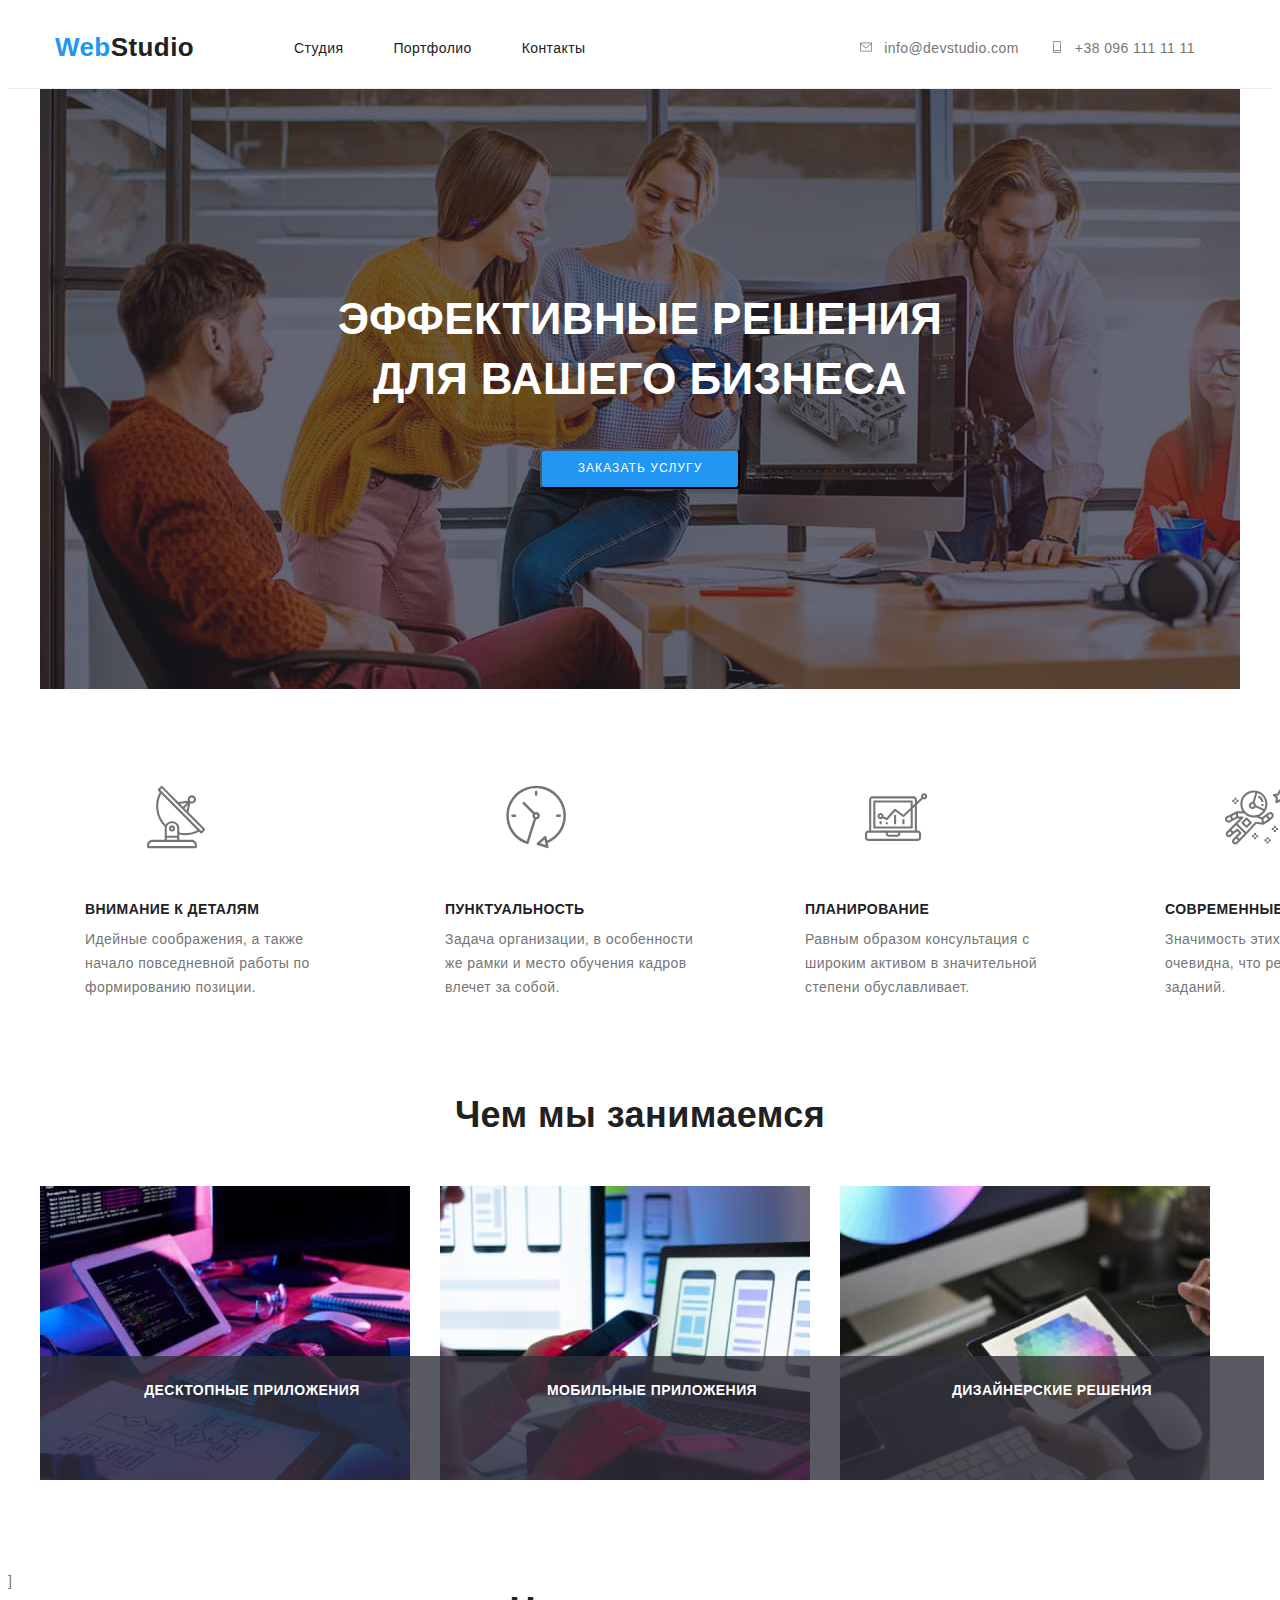
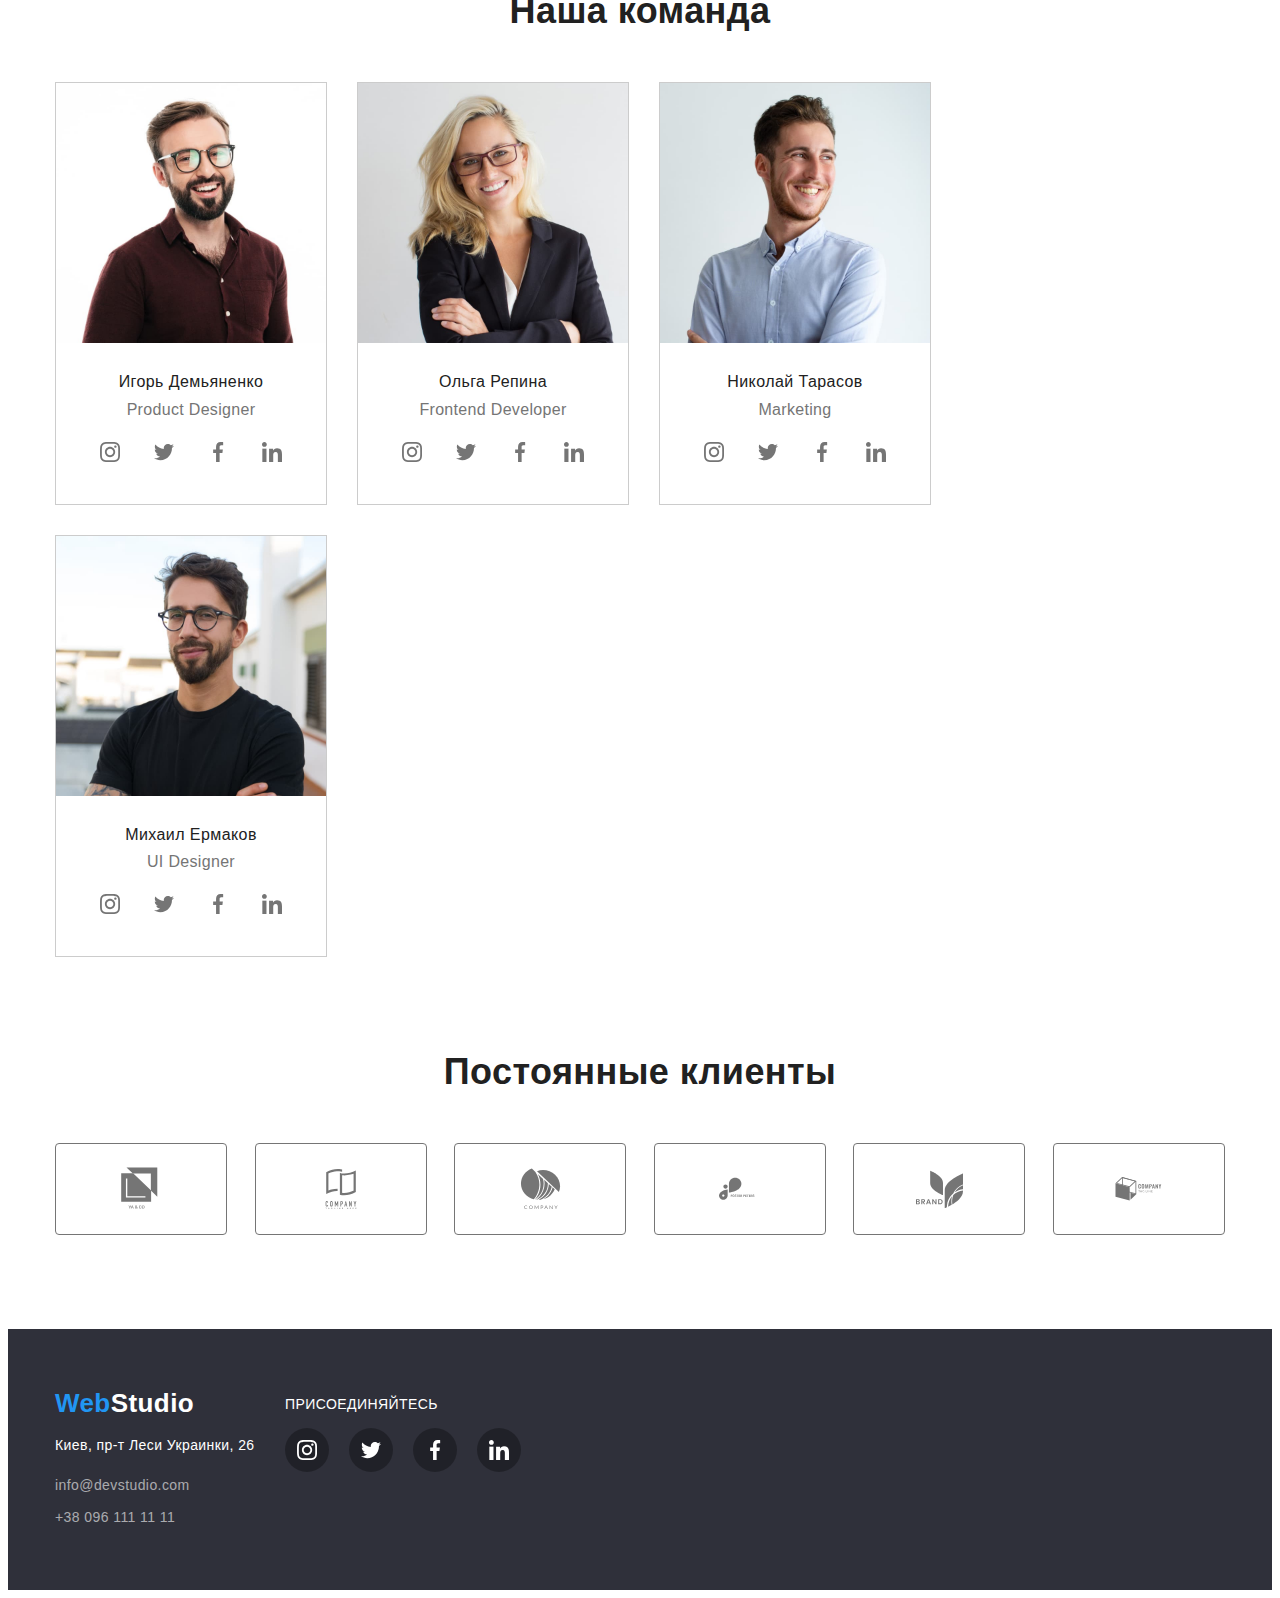
==== index.html @ 4f00b6cf "hw6" ====
<!DOCTYPE html>
<html lang="en">

<head>
  <meta charset="UTF-8" />
  <meta http-equiv="X-UA-Compatible" content="IE=edge" />
  <meta name="viewport" content="width=device-width, initial-scale=1.0" />
  <title>Project-homework1</title>
  <link rel="stylesheet" href="./css/styles.css" />
  <link rel="stylesheet" href="https://cdnjs.cloudflare.com/ajax/libs/modern-normalize/1.0.0/modern-normalize.min.css"
    integrity="sha512-ISS7cAi1PEhQ8jnbJpJZMd29NlhNj4AWYyLOSp2CE/CsHxTCu+r+t0D2yoJudVrd0/8fTVPUVDzY5Tvli75u/g=="
    crossorigin="anonymous" />
  <link rel="stylesheet" href="./css/styles.css" />
</head>

<body>
  <!-- Заголовк -->

  <header class="header">
    <div class="container">
      <nav class="navigation">
        <ul class="navigation-list list">
          <li class="logo">
            <a href="./index.html" class="logo"><span class="logo-span">Web</span>Studio</a>
          </li>
          <li class="navigation-list-item">
            <a href="./index.html" class="navigation-list-item link">Студия</a>
          </li>
          <li class="navigation-list-item">
            <a href="./portfolio.html" class="navigation-list-item link">Портфолио</a>
          </li>
          <li class="navigation-list-item">
            <a href="./index.html" class="navigation-list-item link">Контакты</a>
          </li>
        </ul>
      </nav>
      <ul class="addres-list list">
        <li class="addres-list-item">
          <a href="mailto:info@devstudio.com" class="address-list-link link">
            <svg class="envelope-img" width="16" height="12">
              <use href="./images/symbol-defs.svg#icon-envelope"></use>
            </svg>info@devstudio.com</a>
        </li>
        <li class="addres-list-item list">
          <a href="tel:+380961111111" class="address-list-link link">
            <svg class="smartphone-img" width="16" height="12">
              <use href="./images/symbol-defs.svg#icon-smartphone"></use>
            </svg>+38 096 111 11 11</a>
        </li>
      </ul>
    </div>
  </header>

  <!-- Осноовная уникальная секция -->

  <main class="main">
    <section class="hero">
      <div class="container">
        <h1 class="hero-tittle">Эффективные решения для вашего бизнеса</h1>
        <button type="button" class="button-hero" data-modal-open>Заказать услугу</button>
      </div>
    </section>

    <!-- features -->

    <section class="features">
      <div class="container">
        <ul class="feature-items list">
          <li class="feature-item">
            <div class="feature-icon">
              <a href="#" class="icon-atem">
                <svg class="antenna-img" width="62.32" height="70">
                  <use href="./images/symbol-defs.svg#icon-antenna-1"></use>
                </svg></a>
            </div>
            <h3 class="feature">Внимание к деталям</h3>
            <p class="features-text">
              Идейные соображения, а также начало повседневной работы по
              формированию позиции.
            </p>
          </li>
          <li class="feature-item">
            <div class="feature-icon">
              <a href="#" class="icon-atem">
                <svg class="antenna-img" width="62.32" height="70">
                  <use href="./images/symbol-defs.svg#icon-clock-1"></use>
                </svg></a>
            </div>
            <h3 class="feature">Пунктуальность</h3>
            <p class="features-text">
              Задача организации, в особенности же рамки и место обучения
              кадров влечет за собой.
            </p>
          </li>
          <li class="feature-item">
            <div class="feature-icon">
              <a href="#" class="icon-atem">
                <svg class="diagram-img" width="62.32" height="70">
                  <use href="./images/symbol-defs.svg#icon-diagram-1"></use>
                </svg></a>
            </div>
            <h3 class="feature">Планирование</h3>
            <p class="features-text">
              Равным образом консультация с широким активом в значительной
              степени обуславливает.
            </p>
          </li>
          <li class="feature-item">
            <div class="feature-icon">
              <a href="#" class="icon-atem">
                <svg class="astronaut-img" width="62.32" height="70">
                  <use href="./images/symbol-defs.svg#icon-astronaut-1"></use>
                </svg></a>
            </div>
            <h3 class="feature">Современные технологии</h3>
            <p class="features-text">
              Значимость этих проблем настолько очевидна, что реализация
              плановых заданий.
            </p>
          </li>
        </ul>
      </div>
    </section>

    <!-- work -->

    <section class="work">
      <div class="container">
        <h3 class="section-tittle">Чем мы занимаемся</h3>
        <ul class="work-items list">
          <li class="work-item">
            <a href="#">
              <img src="./images/img.jpg" alt="Иллюстрация" width="370" /><p class="feature-item-text">Десктопные приложения</p></a>
          </li>
          <li class="work-item">
            <a href="#">
              <img src="./images/img(1).jpg" alt="Иллюстрация" width="370" /><p class="feature-item-text">Мобильные приложения</p></a>
          </li>
          <li class="work-item">
            <a href="#">
              <img src="./images/img(2).jpg" alt="Иллюстрация" width="370" /><p class="feature-item-text">Дизайнерские решения</p></a>
          </li>
        </ul>
      </div>
    </section>
    ]

    <!--Workers-->

    <section class="workers">
      <div class="container">
        <h3 class="section-tittle">Наша команда</h3>
        <ul class="worker-photos list">
          <li class="worker-photo">
            <img src="./images/img(6).jpg" alt="Фото специалиста" width="270" />
            <div class="workers-content-wrapper">
              <h4 class="worker-tittle">Игорь Демьяненко</h4>
              <p class="text">Product Designer</p>
              <ul class="social-list list">
                <li class="social-list-item">
                  <a href="" class="social-list-link link">
                    <svg class="social-list-icon">
                      <use href="./images/symbol-defs.svg#icon-instagram-2"></use>
                    </svg>
                  </a>
                </li>
                <li class="social-list-item">
                  <a href="" class="social-list-link link">
                    <svg class="social-list-icon">
                      <use href="./images/symbol-defs.svg#icon-twitter-1"></use>
                    </svg></a>
                </li>
                <li class="social-list-item">
                  <a href="" class="social-list-link link">
                    <svg class="social-list-icon">
                      <use href="./images/symbol-defs.svg#icon-facebook-1"></use>
                    </svg></a>
                </li>
                <li class="social-list-item">
                  <a href="" class="social-list-link link">
                    <svg class="social-list-icon">
                      <use href="./images/symbol-defs.svg#icon-linkedin-1"></use>
                    </svg>
                  </a>
                </li>
              </ul>
            </div>
          </li>
          <li class="worker-photo">
            <img src="./images/img(4).jpg" alt="Фото специалиста" width="270" />
            <div class="workers-content-wrapper">
              <h4 class="worker-tittle">Ольга Репина</h4>
              <p class="text">Frontend Developer</p>
              <ul class="social-list list">
                <li class="social-list-item">
                  <a href=" #" class="social-list-link link">
                    <svg class="social-list-icon">
                      <use href="./images/symbol-defs.svg#icon-instagram-2"></use>
                    </svg>
                  </a>
                </li>
                <li class="social-list-item">
                  <a href=" #" class="social-list-link link">
                    <svg class="social-list-icon">
                      <use href="./images/symbol-defs.svg#icon-twitter-1"></use>
                    </svg></a>
                </li>
                <li class="social-list-item">
                  <a href=" #" class="social-list-link link">
                    <svg class="social-list-icon">
                      <use href="./images/symbol-defs.svg#icon-facebook-1"></use>
                    </svg></a>
                </li>
                <li class="social-list-item">
                  <a href=" #" class="social-list-link link">
                    <svg class="social-list-icon">
                      <use href="./images/symbol-defs.svg#icon-linkedin-1"></use>
                    </svg>
                  </a>
                </li>
              </ul>
            </div>
          </li>
          <li class="worker-photo">
            <img src="./images/img(5).jpg" alt="Фото специалиста" width="270" />
            <div class="workers-content-wrapper">
              <h4 class="worker-tittle">Николай Тарасов</h4>
              <p class="text">Marketing</p>
              <ul class="social-list list">
                <li class="social-list-item">
                  <a href=" #" class="social-list-link link">
                    <svg class="social-list-icon">
                      <use href="./images/symbol-defs.svg#icon-instagram-2"></use>
                    </svg>
                  </a>
                </li>
                <li class="social-list-item">
                  <a href=" #" class="social-list-link link">
                    <svg class="social-list-icon">
                      <use href="./images/symbol-defs.svg#icon-twitter-1"></use>
                    </svg></a>
                </li>
                <li class="social-list-item">
                  <a href=" #" class="social-list-link link">
                    <svg class="social-list-icon">
                      <use href="./images/symbol-defs.svg#icon-facebook-1"></use>
                    </svg></a>
                </li>
                <li class="social-list-item">
                  <a href=" #" class="social-list-link link">
                    <svg class="social-list-icon">
                      <use href="./images/symbol-defs.svg#icon-linkedin-1"></use>
                    </svg>
                  </a>
                </li>
              </ul>
            </div>
          </li>
          <li class="worker-photo">
            <img src="./images/img(3).jpg " alt="Фото специалиста" width="270" />
            <div class="workers-content-wrapper">
              <h4 class="worker-tittle">Михаил Ермаков</h4>
              <p class="text">UI Designer</p>
              <ul class="social-list list">
                <li class="social-list-item">
                  <a href=" #" class="social-list-link link">
                    <svg class="social-list-icon">
                      <use href="./images/symbol-defs.svg#icon-instagram-2"></use>
                    </svg>
                  </a>
                </li>
                <li class="social-list-item">
                  <a href=" #" class="social-list-link link">
                    <svg class="social-list-icon">
                      <use href="./images/symbol-defs.svg#icon-twitter-1"></use>
                    </svg></a>
                </li>
                <li class="social-list-item">
                  <a href=" #" class="social-list-link link">
                    <svg class="social-list-icon">
                      <use href="./images/symbol-defs.svg#icon-facebook-1"></use>
                    </svg></a>
                </li>
                <li class="social-list-item">
                  <a href=" #" class="social-list-link link">
                    <svg class="social-list-icon">
                      <use href="./images/symbol-defs.svg#icon-linkedin-1"></use>
                    </svg>
                  </a>
                </li>
              </ul>
            </div>
          </li>
        </ul>
      </div>
    </section>

    <!--Client section-->

    <section class="workers">
      <div class="container">
        <h3 class="section-tittle">Постоянные клиенты</h3>
        <ul class="clients list">
          <li>
            <a href="#" class="logo-item">
              <svg class="logo-item-img" width="44" height="49">
                <use href="./images/symbol-defs.svg#icon-logo-1"></use>
              </svg></a>
          </li>
          <li>
            <a href="#" class="logo-item">
              <svg class="logo-item-img" width="40" height="52">
                <use href="./images/symbol-defs.svg#icon-logo-2"></use>
              </svg></a>
          </li>
          <li>
            <a href="#" class="logo-item">
              <svg class="logo-item-img" width="41" height="42">
                <use href="./images/symbol-defs.svg#icon-logo-3"></use>
              </svg></a>
          </li>
          <li>
            <a href="#" class="logo-item">
              <svg class="logo-item-img" width="80" height="42">
                <use href="./images/symbol-defs.svg#icon-logo-4"></use>
              </svg></a>
          </li>
          <li>
            <a href="#" class="logo-item">
              <svg class="logo-item-img" width="59" height="47">
                <use href="./images/symbol-defs.svg#icon-logo-5"></use>
              </svg></a>
          </li>
          <li>
            <a href="#" class="logo-item">
              <svg class="logo-item-img" width="89" height="46">
                <use href="./images/symbol-defs.svg#icon-logo-6"></use>
              </svg></a>
          </li>
        </ul>
      </div>
    </section>
  </main>

  <!-- Подвал -->

  <footer class="footer">
    <div class="container">
      <address class="address">
        <a href="./index.html" class="logo"><span class="logo-span">Web</span><span class="logo-spanf">Studio</span></a>
        <p class="add-text">Киев, пр-т Леси Украинки, 26</p>
        <ul class="contacts-listf">
          <li>
            <a href="mailto:info@devstudio.com" class="contacts-listf list">info@devstudio.com</a>
          </li>
          <li>
            <a href="tel:+380961111111" class="contacts-listf list">+38 096 111 11 11</a>
          </li>
        </ul>
      </address>
      <div class="social-footer-content">
        <p class="footer-text">присоединяйтесь</p>
        <ul class="social-links-footer list">
          <li>
            <a href="#" class="icon-social-item">
              <svg class="social-list-icon" width="20" height="20">
                <use href="./images/symbol-defs.svg#icon-instagram-2"></use>
              </svg></a>
          </li>
          <li>
            <a href="#" class="icon-social-item">
              <svg class="social-list-icon" width="20" height="20">
                <use href="./images/symbol-defs.svg#icon-twitter-1"></use>
              </svg></a>
          </li>
          <li>
            <a href="#" class="icon-social-item">
              <svg class="social-list-icon" width="20" height="20">
                <use href="./images/symbol-defs.svg#icon-facebook-1"></use>
              </svg></a>
          </li>
          <li>
            <a href="#" class="icon-social-item">
              <svg class="social-list-icon" width="20" height="20">
                <use href="./images/symbol-defs.svg#icon-linkedin-1"></use>
              </svg></a>
          </li>
        </ul>
      </div>
    </div>
  </footer>
  <div class="backdrop is-hidden"  data-modal>
    <div class="modal">
      <button type="button" class="modal-close-btn" data-modal-close>
        <svg class="btn-close" width="30" height="30">
          <use href="./images/symbol-defs.svg#icon-close-black-18dp-2-1-1"></use>
        </svg>
      </button>
      <form action="" class="contact-form"> 
        yutgyut
        <label class="">
              Имя      
        <input type="text" name="user-name" class="contact-form-input" placeholder="Yr na*" required>
        </label>
        <label class="">
        <input type="email" name="user-email" class="contact-form-input" placeholder="Y ame*" required>
      </label>
      <label class="">
        <input type="tel" name="user-tel" class="contact-form-input" placeholder="y nae*" required>
      </label>
      <label class="">
        <textarea name="user-message" class="contact-form-message" placeholder="Введите текст"></textarea>
      </label>
      <input type="checkbox" name="user-term" class="modal-form-term">
      <label for="">Соглашаюсь с рассылкой и принимаю <a href="">Условия договора</a></label>
        <button type="submit" class="contact-form-button">Отправить</button>
        </form>
      
    </div>
  </div>
  <script src="./js/modal.js"></script>


</body>

</html>
---- css/styles.css ----
/* Colors
text color - #757575
main text color - #212121
accent - #2196F3
primary bcg- # ffffff
secondary bcg- #E5E5E5 */
/* .visually-hidden { */


/* base settings */
h1,
h2,
h3,
h4,
h5,
h6,
p {
  margin: 0;
}

ul,
ol {
  margin: 0;
  padding: 0;
}

.link, a {
  text-decoration: none;
}

.list {
  list-style: none;
}

img {
  width: 100%;
  height: auto;
  display: block;

}
/* base style */
svg {
  fill:var(--primary-text-color);
}

visually-hidden {
  position: absolute !important;
  clip: rect(1px 1px 1px 1px);
  /* IE6, IE7 */
  clip: rect(1px, 1px, 1px, 1px);
  padding: 0 !important;
  border: 0 !important;
  height: 1px !important;
  width: 1px !important;
  overflow: hidden;
}
/* Positions */

.container {
  width: 1200px;
  padding-left: 15px;
  padding-right: 15px;
  margin: 0 auto;
  box-sizing: border-box;
}

:root {
  --main-font: "Roboto",
    sans-serif;
  --secondary-font: "Raleway",
    sans-serif;
  --primary-text-color: #757575;
  --title-text-color: #212121;
  --accent-color: #2196f3;
  --primary-white-color: #ffffff;
}

body {
  background-color: var(--primary-white-color);
  color: var(--primary-text-color);
  font-family: "Roboto", "Open Sans", "Helvetica Neue", sans-serif;
  font-size: 14px;
  line-height: 1.14;
  letter-spacing: 0.03em;
}

/* header */
.logo {
  color: var(--title-text-color);
  font-family: "Raleway", sans-serif;
  font-weight: 700;
  font-size: 26px;
  line-height: 1.14;
  text-decoration: none;
  margin-right: 50px;

}

.logo-span {
  color: var(--accent-color);

}

.logo-spanf {
  color: var(--primary-white-color);
}
.header {
  border-bottom: 1px solid #ECECEC;
}

.header .container {
  display: flex;
  align-items: center;
  justify-content: space-between;
   
  
}
/* nav */
.navigation-list-item {
  position:relative;
  color: var(--title-text-color);
  font-weight: 500;
  font-size: 14px;
  line-height: 1.17;
  padding: 32px 0;

  transition: color 250ms cubic-bezier(0.4, 0, 0.2, 1);
}
.navigation-list-item:hover::after,
.navigation-list-item:focus::after,
.navigation-list-item:active::after {
  position: absolute;
  top: calc(100% - 3px);
  left:0;
  width:100%;
  border-radius: 4px;
  display: block;
  content:"";
  height: 4px;
  background: var(--accent-color);
  color: var(--accent-color);
  cursor: pointer;
  

}

.navigation-list {
  display: flex;
  align-items: center;

}

.navigation-list-item:not(:last-child) {
  margin-right: 50px;
  align-items: center;
}

/* adress-list */

.addres-list {
  display: flex;
  align-items: center;
  justify-content: space-between;
  
}

.envelope-img,
.smartphone-img {
  margin-right: 10px;
  align-items: center;
  transition: fill 250ms cubic-bezier(0.4, 0, 0.2, 1);
}
.envelope-img:hover,
.smartphone-img:hover {
  fill: var(--accent-color);
}

.address-list-link {
  color: var(--primary-text-color);
  font-weight: 500;
  font-size: 14px;
  line-height: 1.17;
  margin-right: 30px;
  align-items: center;
  transition: color 250ms cubic-bezier(0.4, 0, 0.2, 1);
}

.address-list-link:hover,
.address-list-link:focus,
.address-list-link:active {
  color: var(--accent-color);
  cursor: pointer;
  
}
/* Hero */

.hero .container {
  display: flex;
  flex-direction: column;
  height: 600px;
  align-items: center;
  margin-bottom: 93px;
  background-image:linear-gradient(rgba(47, 48, 58, 0.4),
  rgba(47, 48, 58, 0.4)),
  url("../images/Img\(99\).jpg");
  background-color: #2F303A;
  background-repeat: no-repeat;
  background-size: cover;
  
}

.hero-tittle {
  color: var(--primary-white-color);
  font-weight: 900;
  font-size: 44px;
  line-height: 1.36;
  text-align: center;
  margin-top: 200px;
  margin-bottom: 40px;
  width: 696px;
  height: 120px;
  justify-content: center;
  text-transform: uppercase;
  
}

/* buttons */
.button-hero {
  font-family: inherit;
  color: var(--primary-white-color);
  background-color: var(--accent-color);
  cursor: pointer;
  font-size: 12px;
  line-height: 1.33;
  letter-spacing: 0.09em;
  text-transform: uppercase;

  width: 200px;
  padding: 10px 32px;
  box-shadow: 0px 4px 4px rgba(0, 0, 0, 0.15);
  border-radius: 4px;
  
}
.buttons-items .container {
  display: flex;
  align-items: center;
  justify-content: space-between;
}
.navigation {
  display: flex;
  align-items: center;
}

.buttons-item {
  display: flex;
  align-items: center;
  margin: 0 auto;
  margin-top: 93px;
  margin-bottom: 50px;
  
}
.button:hover,
.button:focus {
  box-shadow: 0px 3px 1px rgba(0, 0, 0, 0.1),
  0px 1px 2px rgba(0, 0, 0, 0.08),
  0px 2px 2px rgba(0, 0, 0, 0.12);
  background-color: #2196F3;
  
}
.button {
  color: var(--title-text-color);
  font-weight: 500;
  font-size: 16px;
  line-height: 1.6;
  margin-right: 30px;
  border: none;
  border-radius: 4px;
  padding: 6px 22px;
  margin-right: 8px;
  transition: box-shadow 250ms cubic-bezier(0.4, 0, 0.2, 1), background-color 250ms cubic-bezier(0.4, 0, 0.2, 1);
}

.button:hover,
.button:focus,
.button:active {
  color: var(--primary-white-color);
  background-color: var(--accent-color);
}

.tittle {
  color: var(--title-text-color);
  font-weight: 900;
  font-size: 18px;
  line-height: 2;
  
}

/* Section */

.section-tittle {
  color: var(--title-text-color);
  font-weight: 700;
  font-size: 36px;
  line-height: 1.17;
  text-align: center;
}
/* Featurres */
.features .container {
  display: flex;
  align-items: center;
  margin-bottom: 94px;
  justify-content: space-between;

}

.feature-icon:not(:last-child) {
  width: 270px;
  height: 120px;
  justify-content: space-between;
  padding-left: 90px;
}
.feature-items {
  display: flex;
  align-items: center;
  justify-content: center;
  
}

.feature {
  color: var(--title-text-color);
  font-weight: 700;
  font-size: 14px;
  line-height: 1.14;
  text-transform: uppercase;
  text-align:justify;
  display: flex;
  width: 270px;
  margin-bottom: 10px;
  margin-right: 30px;
  padding-left: 30px;
    
}

.features-text {
  color: var(--primary-text-color);
  font-weight: 400;
  font-size: 14px;
  line-height: 1.71;
  text-transform: none;
  width: 270px;
  padding-left: 30px;
}

/* work */

.worker-tittle {
  color: var(--title-text-color);
  font-weight: 500;
  font-size: 16px;
  line-height: 1.17;
  text-align: center;
  margin-bottom: 9px;
}
.work .container {
  display: flex;
  align-items: center;
  margin-bottom: 94px;
  justify-content: space-between;
  flex-direction: column;
}
.section-tittle {
  
  margin-bottom: 50px;
  
}
.work-items {
  display: flex;
}

.work-item {
  position: relative;
  display: flex;
  margin-right: 30px;
  width: 370px;
  flex-direction: row;

}
.feature-item-text {
  position: absolute;
  bottom: 0px;
  width: 370px;
  height: 70px;
  padding: 27px;
  text-align: center;
  text-transform: uppercase;
  color: var(--primary-white-color);
  font-weight: 700;
  font-size: 14px;
  line-height: 1.14;
  background: rgba(47, 48, 58, 0.8);
}
/* items */

.main-items .container {
  display: flex;
  align-items: center;
  margin-bottom: 94px;
  justify-content: space-between;
    
}
.items {
  display: flex;
  flex-wrap: wrap;
  margin-left: -30px;
  margin-top: -30px;
       
}
.item:hover {
  border: 1px solid #EEEEEE;
  box-shadow: 0px 1px 1px rgba(0, 0, 0, 0.12),
  0px 4px 4px rgba(0, 0, 0, 0.06),
  1px 4px 6px rgba(0, 0, 0, 0.16);

}
.item {
 
  width: calc(100% / 3 - 30px);
  margin-left: 30px;
  margin-top: 30px;
  transition: border 250ms cubic-bezier(0.4, 0, 0.2, 1), box-shadow 250ms cubic-bezier(0.4, 0, 0.2, 1);
}
.overlay-item {
  transform: translateY(0);
  position: relative;
  background-color: white;
  overflow: hidden;
}
.overlay-text {
  cursor: pointer;
  font-size: 18px;
  line-height: 1.33;
  letter-spacing: 0.09em;
  transform: translateY(100%);
  position: absolute;
  background-color:rgba(33, 150, 243, 0.9);
  top:0;
  left:0;
  right:0;
  bottom:0;
  margin:0;
  transition: 250ms ease;
  color: var(--primary-white-color);
  padding: 24px 63px;
  text-align: center;

    
}
.overlay-item:hover .overlay-text {
  transform: translateY(0);
}
.item-content-wrapper {
  padding: 20px 20px;
  border: 1px solid #EEEEEE;
   
}

/* Workers */
.workers .container {
  display: flex;
  align-items: center;
  margin-bottom: 94px;
  justify-content: space-between;
  flex-direction: column;
  
}
.worker-photos {
  display: flex;
  flex-wrap: wrap;
  margin-left: -30px;
  margin-top: -30px;
  box-shadow: 0 1px 3px o #000, 0 1px 1px 0 #000, 0 2px 1px 0 #000;
  
}
.worker-photo {
  width: calc(100% / 4 - 30px);
  margin-left: 30px;
  margin-top: 30px;
  border: 1px solid #cccccc;
  
}

.workers-content-wrapper {
  padding-top: 30px;
  border-top: none;
  padding-left: 32px;
  padding-right: 32px;
  padding-bottom: 30px;
}

.text {
  color: var(--primary-text-color);
  font-weight: 400;
  font-size: 16px;
  line-height: 1.17;
  text-align: center;
  letter-spacing: 0.02em;
  margin-bottom: 10px;

}

.text-list {
  color: var(--primary-text-color);
  font-weight: 400;
  font-size: 16px;
  line-height: 1.9;
  margin-bottom: 15px;

}
.social-list-link {
  display: flex;
  width: 44px;
  justify-content: center;
  align-items: center;
  height: 44px;
  background-color: white;
  border-radius: 50%;
  transition: border-color 250ms cubic-bezier(0.4, 0, 0.2, 1), background-color 250ms cubic-bezier(0.4, 0, 0.2, 1);;
  
}
.social-list-link:hover,
.social-list-link:hover {
  border-color: var(--accent-color);
  background-color: var(--accent-color);

}
.social-list-link:hover .social-list-icon,
.social-list-link:focus .social-list-icon {
  fill: white;
  
  
}
.social-list {
  display: flex;
  justify-content: space-between;

}
.social-list-icon {
  width: 20px;
  height: 20px;
  fill:var(--primary-text-color);
  transition: fill 250ms cubic-bezier(0.4, 0, 0.2, 1);
}


/* clients */
.clients {
  display: flex;
  align-items: center;
  justify-content: space-between;
  width: 100%;
}
.logo-item {
  width: 170px;
  height: 90px;
  display: flex;
  justify-content: center;
  align-items: center;
  border-radius: 4px;
  border: 1px solid var(--primary-text-color);
  transition: fill 250ms cubic-bezier(0.4, 0, 0.2, 1);
}

.logo-item:hover .logo-item-img {
  fill:var(--accent-color);
  
}
.logo-item:hover {
  border-color: var(--accent-color);
}

/* footter */
.footer {
  padding-top: 60px;
  padding-bottom: 60px;
  background-color: #2f303a;
}
.footer .container {
  display: flex;
  align-items: center;
    
}
.address {
  color: var(--primary-white-color);
  font-style: normal;
     
}

.add-text {
  margin-top: 15px;
  display: flex;
  width: 230px;
  color: var(--primary-white-color);
  line-height: 1.71;
  
}

.contacts-listf {
  display: flex;
  flex-direction: column;
  color: rgba(255, 255, 255, 0.6);
  line-height: 1.71;
  list-style: none;
  text-decoration: none;
  width: 230px;
  margin-top: 8px;
  
}
.icon-social-item {
  width: 44px;
  height: 44px;
  display: flex;
  align-items: center;
  justify-content: center;
  background-color: rgba(0, 0, 0, 0.3);
  border-radius: 50%;
  margin-right: 20px;
  transition: background-color 250ms cubic-bezier(0.4, 0, 0.2, 1),;
}

.icon-social-item:hover,
.icon-social-item:hover {
  background-color: var(--accent-color);
}

 .social-links-footer .social-list-icon {
  fill:white;
}

.icon-social-item:hover .social-list-icon,
.icon-social-item:focus .social-list-icon {
  fill:#ffffff; 
  
}
.social-links-footer {
  display: flex;
}
.footer-text {
  text-transform: uppercase;
  color:var(--primary-white-color);
  margin-bottom: 15px;
}
.social-footer-content {
  margin-bottom: 50px;
}
.backdrop {
  
  position:fixed;
  top:0;
  left:0;
  width: 200vh;
  height: 200vh;
  transition: all 1000ms linear;
  background-color: rgba(0, 0, 0, 0.2);
  
}

.modal {

  position: absolute;
  top:25%;
  left:50%;
  transform: translate(-50%, -50%);
  width: 528px;
  height: 581px;
  
  background-color: #FFFFFF;
  box-shadow: 0px 1px 3px rgba(0, 0, 0, 0.12), 0px 1px 1px rgba(0, 0, 0, 0.14), 0px 2px 1px rgba(0, 0, 0, 0.2);
  border-radius: 4px;
  
}
.modal-close-btn {
  position:absolute;
  top: 8px;
  right: 8px;
  background-color: #ffffff;
  border: 1px solid rgba(0, 0, 0, 0.1);
  border-radius: 50%;
  cursor: pointer;
  
}

.is-hidden{
  opacity: 0;
  visibility: hidden;
  pointer-events: none;
}
/* forms */
.contact-form {
  display: flex;
  flex-direction: column;
  width:528px;
  height:581px;
  padding: 15px;
  background-color: var(--primary-white-color);
  box-shadow: 0px 1px 3px rgba(0, 0, 0, 0.12), 0px 1px 1px rgba(0, 0, 0, 0.14), 0px 2px 1px rgba(0, 0, 0, 0.2);
  border-radius: 4px; 
  margin: 0 auto;
  padding: 40px;
}
.contact-form-input {
  width:100%;
  height: 40px;
  border: 1px solid #2196F3;
  box-sizing: border-box;
  border-radius: 4px;
  margin-bottom: 10px; 
  padding-left: 12x;

}
.contact-form-message {
  width: 100%;
  height: 120px;
  padding: 15px;
  resize: none;
}
---- css/styles.css ----
/* Colors
text color - #757575
main text color - #212121
accent - #2196F3
primary bcg- # ffffff
secondary bcg- #E5E5E5 */
/* .visually-hidden { */


/* base settings */
h1,
h2,
h3,
h4,
h5,
h6,
p {
  margin: 0;
}

ul,
ol {
  margin: 0;
  padding: 0;
}

.link, a {
  text-decoration: none;
}

.list {
  list-style: none;
}

img {
  width: 100%;
  height: auto;
  display: block;

}
/* base style */
svg {
  fill:var(--primary-text-color);
}

visually-hidden {
  position: absolute !important;
  clip: rect(1px 1px 1px 1px);
  /* IE6, IE7 */
  clip: rect(1px, 1px, 1px, 1px);
  padding: 0 !important;
  border: 0 !important;
  height: 1px !important;
  width: 1px !important;
  overflow: hidden;
}
/* Positions */

.container {
  width: 1200px;
  padding-left: 15px;
  padding-right: 15px;
  margin: 0 auto;
  box-sizing: border-box;
}

:root {
  --main-font: "Roboto",
    sans-serif;
  --secondary-font: "Raleway",
    sans-serif;
  --primary-text-color: #757575;
  --title-text-color: #212121;
  --accent-color: #2196f3;
  --primary-white-color: #ffffff;
}

body {
  background-color: var(--primary-white-color);
  color: var(--primary-text-color);
  font-family: "Roboto", "Open Sans", "Helvetica Neue", sans-serif;
  font-size: 14px;
  line-height: 1.14;
  letter-spacing: 0.03em;
}

/* header */
.logo {
  color: var(--title-text-color);
  font-family: "Raleway", sans-serif;
  font-weight: 700;
  font-size: 26px;
  line-height: 1.14;
  text-decoration: none;
  margin-right: 50px;

}

.logo-span {
  color: var(--accent-color);

}

.logo-spanf {
  color: var(--primary-white-color);
}
.header {
  border-bottom: 1px solid #ECECEC;
}

.header .container {
  display: flex;
  align-items: center;
  justify-content: space-between;
   
  
}
/* nav */
.navigation-list-item {
  position:relative;
  color: var(--title-text-color);
  font-weight: 500;
  font-size: 14px;
  line-height: 1.17;
  padding: 32px 0;

  transition: color 250ms cubic-bezier(0.4, 0, 0.2, 1);
}
.navigation-list-item:hover::after,
.navigation-list-item:focus::after,
.navigation-list-item:active::after {
  position: absolute;
  top: calc(100% - 3px);
  left:0;
  width:100%;
  border-radius: 4px;
  display: block;
  content:"";
  height: 4px;
  background: var(--accent-color);
  color: var(--accent-color);
  cursor: pointer;
  

}

.navigation-list {
  display: flex;
  align-items: center;

}

.navigation-list-item:not(:last-child) {
  margin-right: 50px;
  align-items: center;
}

/* adress-list */

.addres-list {
  display: flex;
  align-items: center;
  justify-content: space-between;
  
}

.envelope-img,
.smartphone-img {
  margin-right: 10px;
  align-items: center;
  transition: fill 250ms cubic-bezier(0.4, 0, 0.2, 1);
}
.envelope-img:hover,
.smartphone-img:hover {
  fill: var(--accent-color);
}

.address-list-link {
  color: var(--primary-text-color);
  font-weight: 500;
  font-size: 14px;
  line-height: 1.17;
  margin-right: 30px;
  align-items: center;
  transition: color 250ms cubic-bezier(0.4, 0, 0.2, 1);
}

.address-list-link:hover,
.address-list-link:focus,
.address-list-link:active {
  color: var(--accent-color);
  cursor: pointer;
  
}
/* Hero */

.hero .container {
  display: flex;
  flex-direction: column;
  height: 600px;
  align-items: center;
  margin-bottom: 93px;
  background-image:linear-gradient(rgba(47, 48, 58, 0.4),
  rgba(47, 48, 58, 0.4)),
  url("../images/Img\(99\).jpg");
  background-color: #2F303A;
  background-repeat: no-repeat;
  background-size: cover;
  
}

.hero-tittle {
  color: var(--primary-white-color);
  font-weight: 900;
  font-size: 44px;
  line-height: 1.36;
  text-align: center;
  margin-top: 200px;
  margin-bottom: 40px;
  width: 696px;
  height: 120px;
  justify-content: center;
  text-transform: uppercase;
  
}

/* buttons */
.button-hero {
  font-family: inherit;
  color: var(--primary-white-color);
  background-color: var(--accent-color);
  cursor: pointer;
  font-size: 12px;
  line-height: 1.33;
  letter-spacing: 0.09em;
  text-transform: uppercase;

  width: 200px;
  padding: 10px 32px;
  box-shadow: 0px 4px 4px rgba(0, 0, 0, 0.15);
  border-radius: 4px;
  
}
.buttons-items .container {
  display: flex;
  align-items: center;
  justify-content: space-between;
}
.navigation {
  display: flex;
  align-items: center;
}

.buttons-item {
  display: flex;
  align-items: center;
  margin: 0 auto;
  margin-top: 93px;
  margin-bottom: 50px;
  
}
.button:hover,
.button:focus {
  box-shadow: 0px 3px 1px rgba(0, 0, 0, 0.1),
  0px 1px 2px rgba(0, 0, 0, 0.08),
  0px 2px 2px rgba(0, 0, 0, 0.12);
  background-color: #2196F3;
  
}
.button {
  color: var(--title-text-color);
  font-weight: 500;
  font-size: 16px;
  line-height: 1.6;
  margin-right: 30px;
  border: none;
  border-radius: 4px;
  padding: 6px 22px;
  margin-right: 8px;
  transition: box-shadow 250ms cubic-bezier(0.4, 0, 0.2, 1), background-color 250ms cubic-bezier(0.4, 0, 0.2, 1);
}

.button:hover,
.button:focus,
.button:active {
  color: var(--primary-white-color);
  background-color: var(--accent-color);
}

.tittle {
  color: var(--title-text-color);
  font-weight: 900;
  font-size: 18px;
  line-height: 2;
  
}

/* Section */

.section-tittle {
  color: var(--title-text-color);
  font-weight: 700;
  font-size: 36px;
  line-height: 1.17;
  text-align: center;
}
/* Featurres */
.features .container {
  display: flex;
  align-items: center;
  margin-bottom: 94px;
  justify-content: space-between;

}

.feature-icon:not(:last-child) {
  width: 270px;
  height: 120px;
  justify-content: space-between;
  padding-left: 90px;
}
.feature-items {
  display: flex;
  align-items: center;
  justify-content: center;
  
}

.feature {
  color: var(--title-text-color);
  font-weight: 700;
  font-size: 14px;
  line-height: 1.14;
  text-transform: uppercase;
  text-align:justify;
  display: flex;
  width: 270px;
  margin-bottom: 10px;
  margin-right: 30px;
  padding-left: 30px;
    
}

.features-text {
  color: var(--primary-text-color);
  font-weight: 400;
  font-size: 14px;
  line-height: 1.71;
  text-transform: none;
  width: 270px;
  padding-left: 30px;
}

/* work */

.worker-tittle {
  color: var(--title-text-color);
  font-weight: 500;
  font-size: 16px;
  line-height: 1.17;
  text-align: center;
  margin-bottom: 9px;
}
.work .container {
  display: flex;
  align-items: center;
  margin-bottom: 94px;
  justify-content: space-between;
  flex-direction: column;
}
.section-tittle {
  
  margin-bottom: 50px;
  
}
.work-items {
  display: flex;
}

.work-item {
  position: relative;
  display: flex;
  margin-right: 30px;
  width: 370px;
  flex-direction: row;

}
.feature-item-text {
  position: absolute;
  bottom: 0px;
  width: 370px;
  height: 70px;
  padding: 27px;
  text-align: center;
  text-transform: uppercase;
  color: var(--primary-white-color);
  font-weight: 700;
  font-size: 14px;
  line-height: 1.14;
  background: rgba(47, 48, 58, 0.8);
}
/* items */

.main-items .container {
  display: flex;
  align-items: center;
  margin-bottom: 94px;
  justify-content: space-between;
    
}
.items {
  display: flex;
  flex-wrap: wrap;
  margin-left: -30px;
  margin-top: -30px;
       
}
.item:hover {
  border: 1px solid #EEEEEE;
  box-shadow: 0px 1px 1px rgba(0, 0, 0, 0.12),
  0px 4px 4px rgba(0, 0, 0, 0.06),
  1px 4px 6px rgba(0, 0, 0, 0.16);

}
.item {
 
  width: calc(100% / 3 - 30px);
  margin-left: 30px;
  margin-top: 30px;
  transition: border 250ms cubic-bezier(0.4, 0, 0.2, 1), box-shadow 250ms cubic-bezier(0.4, 0, 0.2, 1);
}
.overlay-item {
  transform: translateY(0);
  position: relative;
  background-color: white;
  overflow: hidden;
}
.overlay-text {
  cursor: pointer;
  font-size: 18px;
  line-height: 1.33;
  letter-spacing: 0.09em;
  transform: translateY(100%);
  position: absolute;
  background-color:rgba(33, 150, 243, 0.9);
  top:0;
  left:0;
  right:0;
  bottom:0;
  margin:0;
  transition: 250ms ease;
  color: var(--primary-white-color);
  padding: 24px 63px;
  text-align: center;

    
}
.overlay-item:hover .overlay-text {
  transform: translateY(0);
}
.item-content-wrapper {
  padding: 20px 20px;
  border: 1px solid #EEEEEE;
   
}

/* Workers */
.workers .container {
  display: flex;
  align-items: center;
  margin-bottom: 94px;
  justify-content: space-between;
  flex-direction: column;
  
}
.worker-photos {
  display: flex;
  flex-wrap: wrap;
  margin-left: -30px;
  margin-top: -30px;
  box-shadow: 0 1px 3px o #000, 0 1px 1px 0 #000, 0 2px 1px 0 #000;
  
}
.worker-photo {
  width: calc(100% / 4 - 30px);
  margin-left: 30px;
  margin-top: 30px;
  border: 1px solid #cccccc;
  
}

.workers-content-wrapper {
  padding-top: 30px;
  border-top: none;
  padding-left: 32px;
  padding-right: 32px;
  padding-bottom: 30px;
}

.text {
  color: var(--primary-text-color);
  font-weight: 400;
  font-size: 16px;
  line-height: 1.17;
  text-align: center;
  letter-spacing: 0.02em;
  margin-bottom: 10px;

}

.text-list {
  color: var(--primary-text-color);
  font-weight: 400;
  font-size: 16px;
  line-height: 1.9;
  margin-bottom: 15px;

}
.social-list-link {
  display: flex;
  width: 44px;
  justify-content: center;
  align-items: center;
  height: 44px;
  background-color: white;
  border-radius: 50%;
  transition: border-color 250ms cubic-bezier(0.4, 0, 0.2, 1), background-color 250ms cubic-bezier(0.4, 0, 0.2, 1);;
  
}
.social-list-link:hover,
.social-list-link:hover {
  border-color: var(--accent-color);
  background-color: var(--accent-color);

}
.social-list-link:hover .social-list-icon,
.social-list-link:focus .social-list-icon {
  fill: white;
  
  
}
.social-list {
  display: flex;
  justify-content: space-between;

}
.social-list-icon {
  width: 20px;
  height: 20px;
  fill:var(--primary-text-color);
  transition: fill 250ms cubic-bezier(0.4, 0, 0.2, 1);
}


/* clients */
.clients {
  display: flex;
  align-items: center;
  justify-content: space-between;
  width: 100%;
}
.logo-item {
  width: 170px;
  height: 90px;
  display: flex;
  justify-content: center;
  align-items: center;
  border-radius: 4px;
  border: 1px solid var(--primary-text-color);
  transition: fill 250ms cubic-bezier(0.4, 0, 0.2, 1);
}

.logo-item:hover .logo-item-img {
  fill:var(--accent-color);
  
}
.logo-item:hover {
  border-color: var(--accent-color);
}

/* footter */
.footer {
  padding-top: 60px;
  padding-bottom: 60px;
  background-color: #2f303a;
}
.footer .container {
  display: flex;
  align-items: center;
    
}
.address {
  color: var(--primary-white-color);
  font-style: normal;
     
}

.add-text {
  margin-top: 15px;
  display: flex;
  width: 230px;
  color: var(--primary-white-color);
  line-height: 1.71;
  
}

.contacts-listf {
  display: flex;
  flex-direction: column;
  color: rgba(255, 255, 255, 0.6);
  line-height: 1.71;
  list-style: none;
  text-decoration: none;
  width: 230px;
  margin-top: 8px;
  
}
.icon-social-item {
  width: 44px;
  height: 44px;
  display: flex;
  align-items: center;
  justify-content: center;
  background-color: rgba(0, 0, 0, 0.3);
  border-radius: 50%;
  margin-right: 20px;
  transition: background-color 250ms cubic-bezier(0.4, 0, 0.2, 1),;
}

.icon-social-item:hover,
.icon-social-item:hover {
  background-color: var(--accent-color);
}

 .social-links-footer .social-list-icon {
  fill:white;
}

.icon-social-item:hover .social-list-icon,
.icon-social-item:focus .social-list-icon {
  fill:#ffffff; 
  
}
.social-links-footer {
  display: flex;
}
.footer-text {
  text-transform: uppercase;
  color:var(--primary-white-color);
  margin-bottom: 15px;
}
.social-footer-content {
  margin-bottom: 50px;
}
.backdrop {
  
  position:fixed;
  top:0;
  left:0;
  width: 200vh;
  height: 200vh;
  transition: all 1000ms linear;
  background-color: rgba(0, 0, 0, 0.2);
  
}

.modal {

  position: absolute;
  top:25%;
  left:50%;
  transform: translate(-50%, -50%);
  width: 528px;
  height: 581px;
  
  background-color: #FFFFFF;
  box-shadow: 0px 1px 3px rgba(0, 0, 0, 0.12), 0px 1px 1px rgba(0, 0, 0, 0.14), 0px 2px 1px rgba(0, 0, 0, 0.2);
  border-radius: 4px;
  
}
.modal-close-btn {
  position:absolute;
  top: 8px;
  right: 8px;
  background-color: #ffffff;
  border: 1px solid rgba(0, 0, 0, 0.1);
  border-radius: 50%;
  cursor: pointer;
  
}

.is-hidden{
  opacity: 0;
  visibility: hidden;
  pointer-events: none;
}
/* forms */
.contact-form {
  display: flex;
  flex-direction: column;
  width:528px;
  height:581px;
  padding: 15px;
  background-color: var(--primary-white-color);
  box-shadow: 0px 1px 3px rgba(0, 0, 0, 0.12), 0px 1px 1px rgba(0, 0, 0, 0.14), 0px 2px 1px rgba(0, 0, 0, 0.2);
  border-radius: 4px; 
  margin: 0 auto;
  padding: 40px;
}
.contact-form-input {
  width:100%;
  height: 40px;
  border: 1px solid #2196F3;
  box-sizing: border-box;
  border-radius: 4px;
  margin-bottom: 10px; 
  padding-left: 12x;

}
.contact-form-message {
  width: 100%;
  height: 120px;
  padding: 15px;
  resize: none;
}
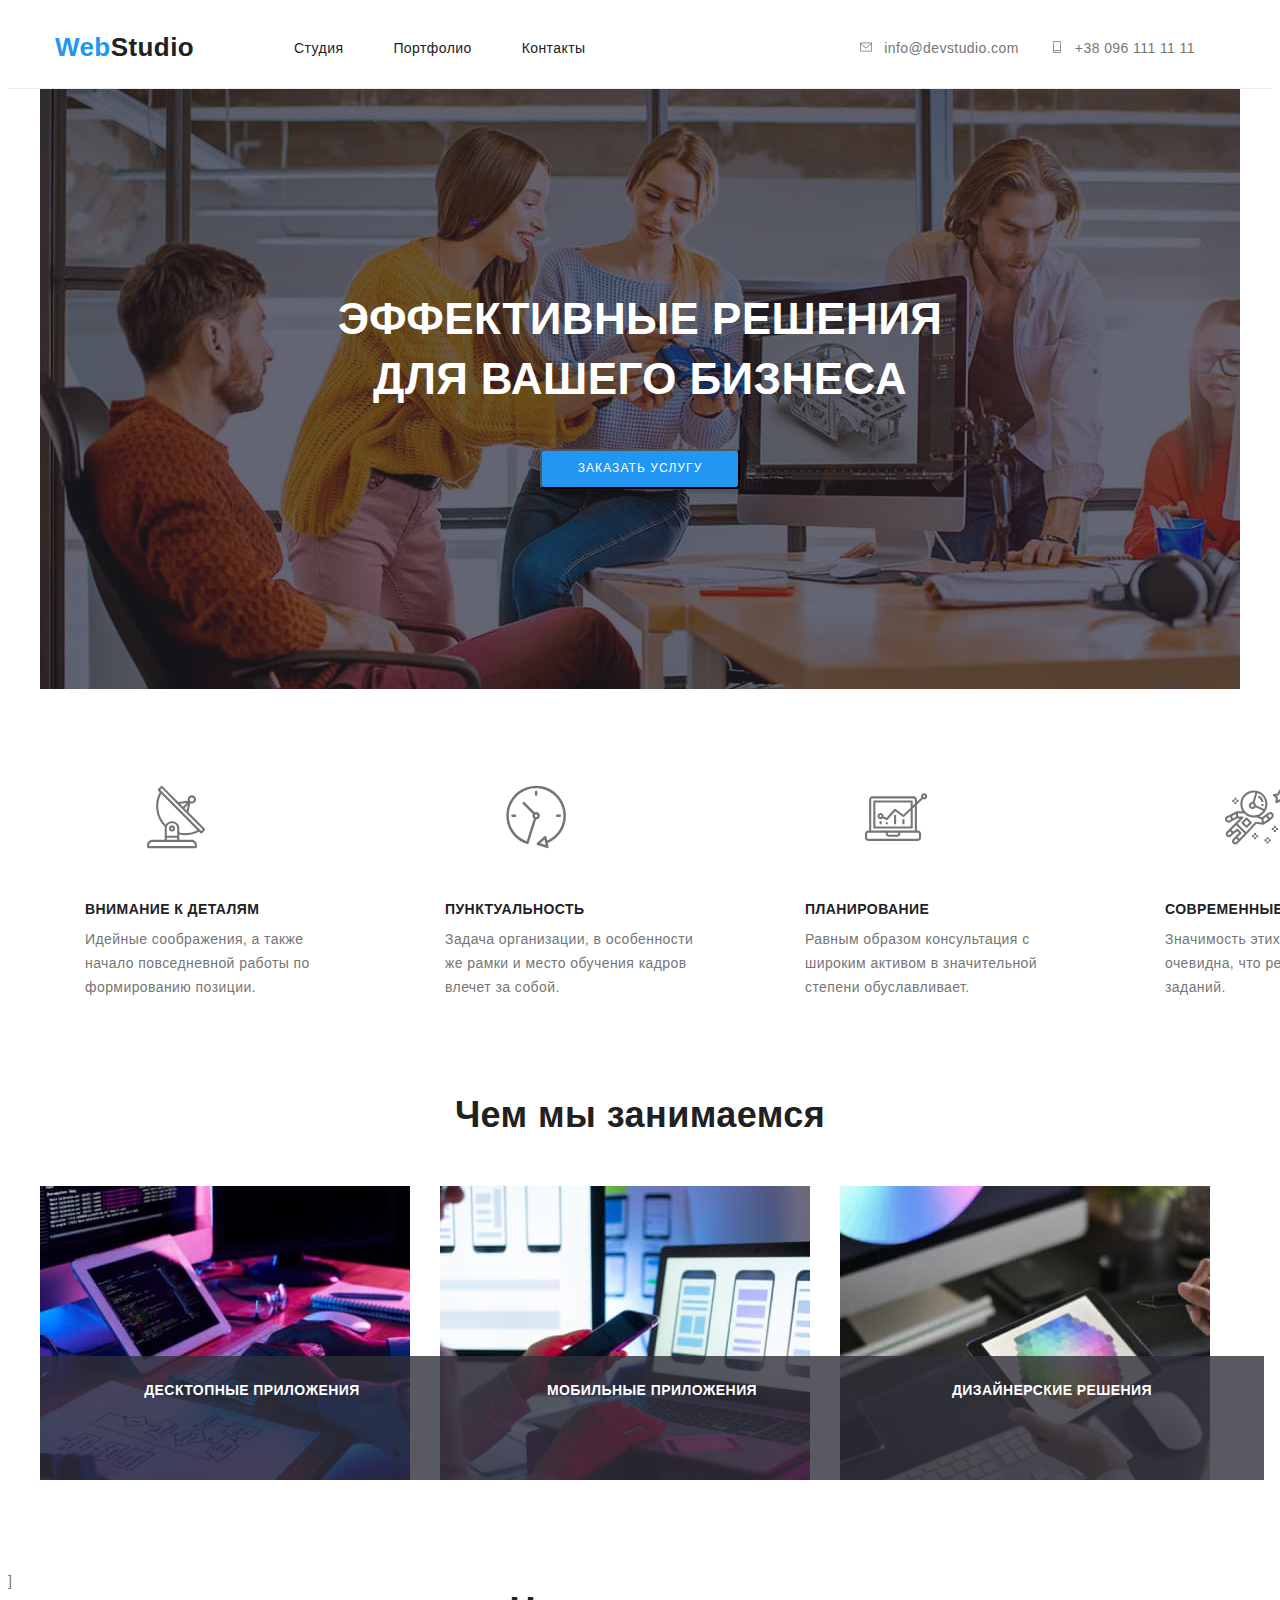
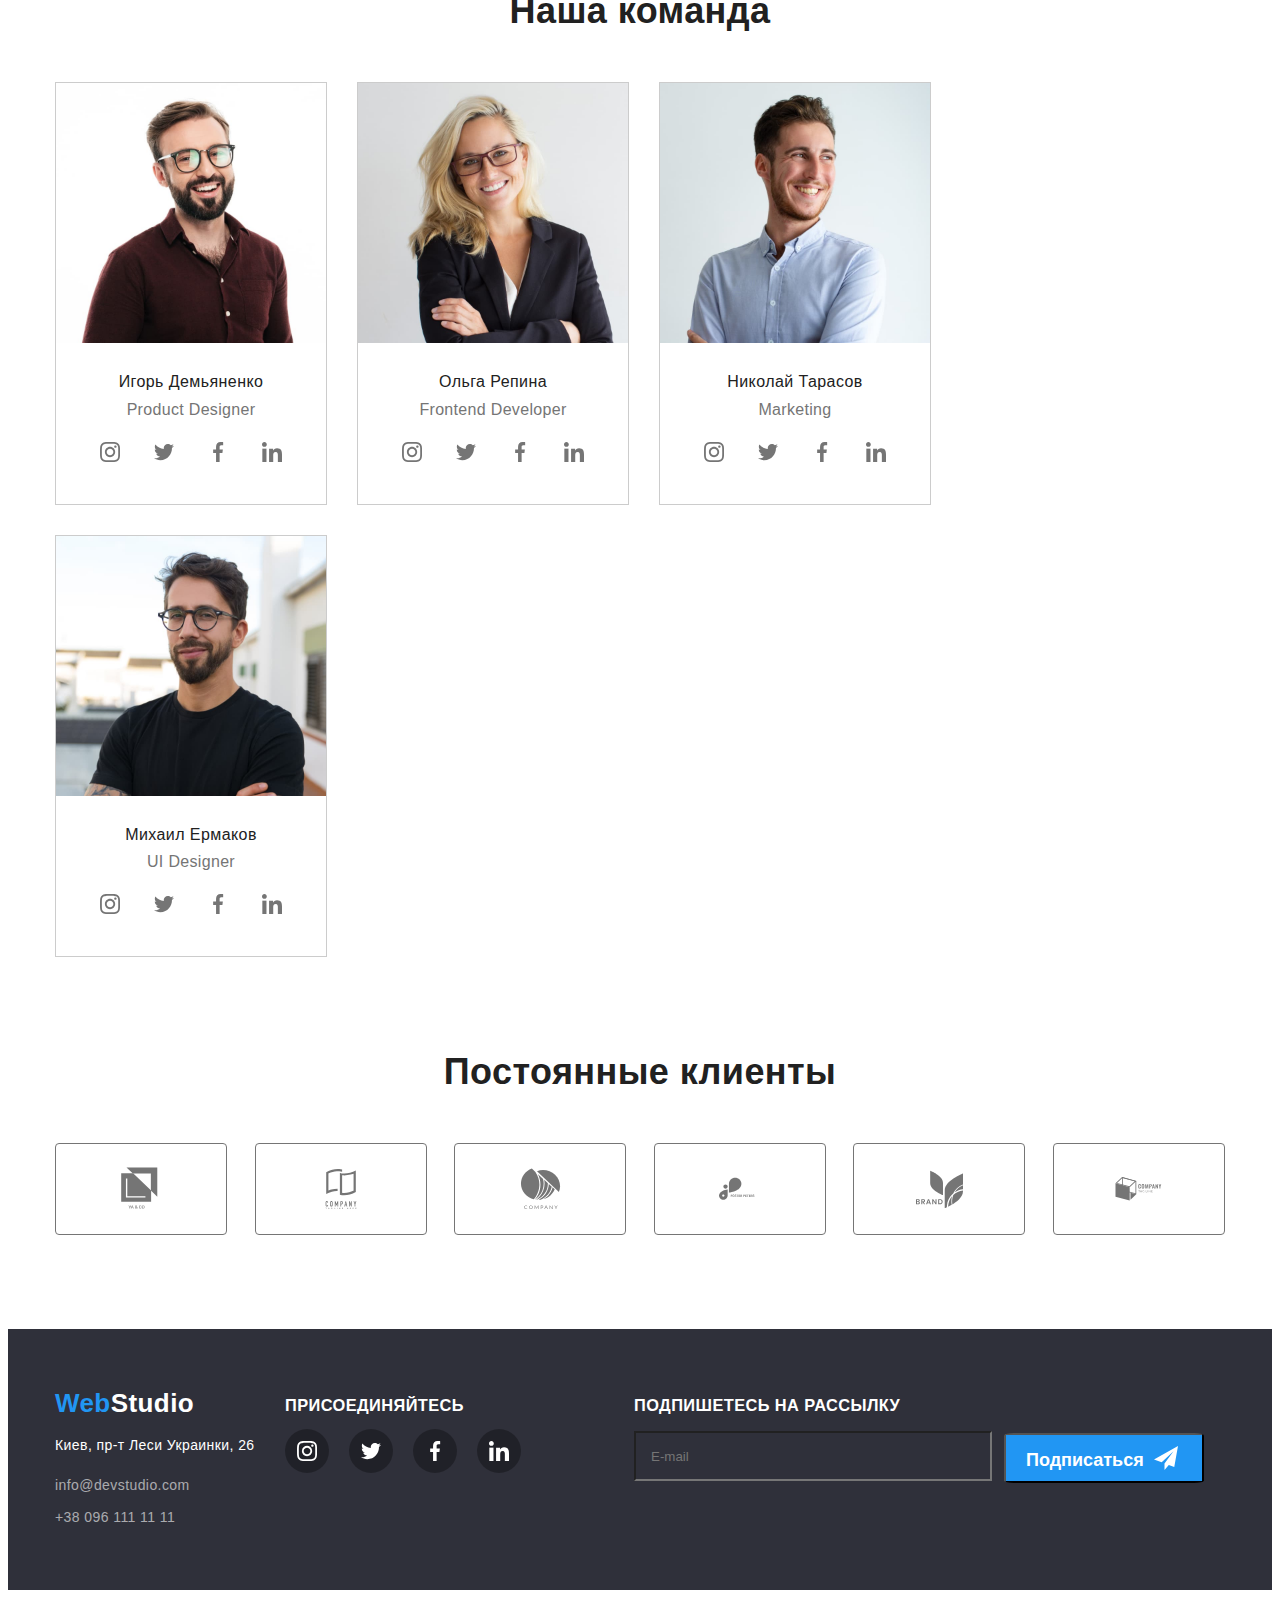
==== commit 6ae273ee: "hm6" ====
--- a/index.html
+++ b/index.html
@@ -359,7 +359,7 @@
         </ul>
       </address>
       <div class="social-footer-content">
-        <p class="footer-text">присоединяйтесь</p>
+        <h3 class="footer-text">присоединяйтесь</h3>
         <ul class="social-links-footer list">
           <li>
             <a href="#" class="icon-social-item">
@@ -387,8 +387,21 @@
           </li>
         </ul>
       </div>
+       <div class="footer-submit">
+        <h3 class="footer-text">Подпишетесь на рассылку</h3>
+        <label class="submit-form">
+        <input type="text" name="user-email" class="email-input" placeholder="E-mail">
+         <div class="submit-mail-btn">
+          <button type="submit" class="btn-mail-submit">Подписаться</button>
+          <svg class="mail-submit-icon" width="30" height="30">
+            <use href="./images/symbol-defs.svg#icon-icon-send"></use>
+          </svg>
+          </label>
+        </div>
+          </div>
     </div>
   </footer>
+
   <div class="backdrop is-hidden"  data-modal>
     <div class="modal">
       <button type="button" class="modal-close-btn" data-modal-close>
@@ -396,23 +409,41 @@
           <use href="./images/symbol-defs.svg#icon-close-black-18dp-2-1-1"></use>
         </svg>
       </button>
+
       <form action="" class="contact-form"> 
-        yutgyut
+        <h3 class="contact-form-title">Оставьте свои данные, мы вам перезвоним</h3>
         <label class="">
-              Имя      
-        <input type="text" name="user-name" class="contact-form-input" placeholder="Yr na*" required>
-        </label>
+        <p class="contact-form-input-label">Имя</p> 
+        <span class="contact-form-input-list">
+        <input type="text" name="user-name" class="contact-form-input" required >
+        <svg class="contact-form-icon" width="30" height="30">
+          <use href="./images/symbol-defs.svg#icon-person-black-18dp-1"></use>
+        </svg>
+       </span>
+        </label>   
         <label class="">
-        <input type="email" name="user-email" class="contact-form-input" placeholder="Y ame*" required>
-      </label>
-      <label class="">
-        <input type="tel" name="user-tel" class="contact-form-input" placeholder="y nae*" required>
-      </label>
-      <label class="">
+          <p class="contact-form-input-label">Телефон</p> 
+          <span class="contact-form-input-list">
+            <input type="text" name="user-name" class="contact-form-input" required >
+            <svg class="contact-form-icon" width="30" height="30">
+              <use href="./images/symbol-defs.svg#icon-phone-black-18dp-1"></use>
+            </svg>
+           </span>
+          <label class="">
+        <p class="contact-form-input-label">Почта</p>
+        <span class="contact-form-input-list">
+          <input type="text" name="user-name" class="contact-form-input" required >
+          <svg class="contact-form-icon" width="30" height="30">
+            <use href="./images/symbol-defs.svg#icon-email-black-18dp-1"></use>
+          </svg>
+         </span>
+         <label class="">
+        <p class="contact-form-input-label">Комментрий</p>
+        <span class="contact-form-input-list">
         <textarea name="user-message" class="contact-form-message" placeholder="Введите текст"></textarea>
       </label>
-      <input type="checkbox" name="user-term" class="modal-form-term">
-      <label for="">Соглашаюсь с рассылкой и принимаю <a href="">Условия договора</a></label>
+      <input id="user-term-label" type="checkbox" name="user-term" class="modal-form-term is-hidden" >
+      <label class="modal-form-term-desc" for="user-term-label">Соглашаюсь с рассылкой и принимаю <a href=""> Условия договора</a></label>
         <button type="submit" class="contact-form-button">Отправить</button>
         </form>
       
--- a/css/styles.css
+++ b/css/styles.css
@@ -43,10 +43,9 @@
   fill:var(--primary-text-color);
 }
 
-visually-hidden {
+.visually-hidden {
   position: absolute !important;
   clip: rect(1px 1px 1px 1px);
-  /* IE6, IE7 */
   clip: rect(1px, 1px, 1px, 1px);
   padding: 0 !important;
   border: 0 !important;
@@ -539,6 +538,7 @@
   
   
 }
+
 .social-list {
   display: flex;
   justify-content: space-between;
@@ -592,6 +592,7 @@
 .address {
   color: var(--primary-white-color);
   font-style: normal;
+  
      
 }
 
@@ -663,6 +664,7 @@
   background-color: rgba(0, 0, 0, 0.2);
   
 }
+/* modal */
 
 .modal {
 
@@ -687,6 +689,10 @@
   border-radius: 50%;
   cursor: pointer;
   
+}
+.btn-close:hover,
+.btn-close:focus {
+  fill:var(--accent-color);
 }
 
 .is-hidden{
@@ -707,19 +713,172 @@
   margin: 0 auto;
   padding: 40px;
 }
+.contact-form-title {
+  font-size: 19px;
+  text-align: center;
+  margin-bottom: 12px;
+  font-weight: 700px;
+  color:#212121;
+}
+.contact-form-input-label {
+  font-size: 12px;
+  margin-bottom: 3px;
+}
 .contact-form-input {
+  outline: none;
   width:100%;
   height: 40px;
-  border: 1px solid #2196F3;
+  border: 1px solid #000;
   box-sizing: border-box;
   border-radius: 4px;
-  margin-bottom: 10px; 
-  padding-left: 12x;
-
-}
+  margin-bottom: 10px;
+  padding-left: 30px;
+  transition: border-color 250ms cubic-bezier(0.4, 0, 0.2, 1); 
+
+}
+
 .contact-form-message {
+  
   width: 100%;
   height: 120px;
   padding: 15px;
   resize: none;
-} +  margin-bottom: 20px;
+  transition: background-color 250ms cubic-bezier(0.4, 0, 0.2, 1);
+} 
+.contact-form-message:focus {
+  border-color: var(--accent-color);
+  
+}
+
+.contact-form-input-list {
+  
+  position: relative;
+  margin-top: 4px;
+   
+}
+.contact-form-icon {
+  
+  position:absolute;
+  top:50%;
+  transform: translateY(-50%);
+  display: block;
+  width: 18px;
+  height: 18px;
+  left: 12px;
+  transition: background-color 250ms cubic-bezier(0.4, 0, 0.2, 1);
+  
+}
+
+.contact-form-input:focus {
+  border-color: var(--accent-color);
+}
+.contact-form-input:focus + .contact-form-icon {
+  fill:var(--accent-color);
+}
+.modal-form-term-desc {
+  display: flex;
+  align-items: center;
+  font-size: 14px;
+}
+.modal-form-term-desc::before {
+  outline: none;
+  display: block;
+  content: "";
+  width:16px;
+  height:16px;
+  outline: 1px solid #000;
+  margin-right: 10px;
+  margin-left: 15px;
+
+}
+.email-input {
+  transition: background-color 250ms cubic-bezier(0.4, 0, 0.2, 1);
+}
+
+.email-input:focus {
+  outline: none;
+  border-color:var(--accent-color);
+  
+}
+
+.modal-form-term:checked + .modal-form-term-desc::before {
+  background-image: url(../images/Vector.svg);
+  background-color: var(--accent-color);
+  
+}
+.user-term-label {
+  display:flex;
+
+}
+
+.contact-form-button {
+  width: 200px;
+  height: 50px;
+  background-color:var(--accent-color);
+  color:var(--primary-white-color);
+  font-size: 16px;
+  border-radius: 6%;
+  margin-top: 40px;
+  margin-left: 120px;
+}
+
+/* footer-submit */
+
+.footer-submit {
+  
+  margin-bottom: 40px;
+  align-items: center;
+  margin-left: 93px;
+  justify-content: center;
+}
+
+.submit-form {
+  display: flex;
+  align-items: center;
+  justify-content: center;
+}
+.submit-mail-btn {
+  
+  position: relative;
+  margin-top: 4px;
+   
+}
+.email-input {
+  width: 358px;
+  height: 50px;
+  padding-left: 15px;
+  background-color: #2F303A;
+  border-color: 1px solid rgba(255, 255, 255, 0.3);
+  box-sizing: border-box;
+  color: var(--primary-white-color);
+  margin-right: 12px;
+  transition: background-color 250ms cubic-bezier(0.4, 0, 0.2, 1);
+}
+
+.btn-mail-submit {
+  position: relative;
+  width: 200px;
+  height: 50px;
+  background-color: var(--accent-color);
+  color:var(--primary-white-color);
+  font-size: 18px;
+  font-weight: 700;
+  text-align: left;
+  padding-left: 20px;
+  padding-top: 5px;
+  border-radius:5%;
+  
+}
+
+.mail-submit-icon {
+  width: 24px;
+  height: 24px;
+  position: absolute;
+  top:50%;
+  transform: translateY(-50%);
+  display: block;
+  fill: var(--primary-white-color);
+  margin-left: 150px;
+  
+}
--- a/css/styles.css
+++ b/css/styles.css
@@ -43,10 +43,9 @@
   fill:var(--primary-text-color);
 }
 
-visually-hidden {
+.visually-hidden {
   position: absolute !important;
   clip: rect(1px 1px 1px 1px);
-  /* IE6, IE7 */
   clip: rect(1px, 1px, 1px, 1px);
   padding: 0 !important;
   border: 0 !important;
@@ -539,6 +538,7 @@
   
   
 }
+
 .social-list {
   display: flex;
   justify-content: space-between;
@@ -592,6 +592,7 @@
 .address {
   color: var(--primary-white-color);
   font-style: normal;
+  
      
 }
 
@@ -663,6 +664,7 @@
   background-color: rgba(0, 0, 0, 0.2);
   
 }
+/* modal */
 
 .modal {
 
@@ -687,6 +689,10 @@
   border-radius: 50%;
   cursor: pointer;
   
+}
+.btn-close:hover,
+.btn-close:focus {
+  fill:var(--accent-color);
 }
 
 .is-hidden{
@@ -707,19 +713,172 @@
   margin: 0 auto;
   padding: 40px;
 }
+.contact-form-title {
+  font-size: 19px;
+  text-align: center;
+  margin-bottom: 12px;
+  font-weight: 700px;
+  color:#212121;
+}
+.contact-form-input-label {
+  font-size: 12px;
+  margin-bottom: 3px;
+}
 .contact-form-input {
+  outline: none;
   width:100%;
   height: 40px;
-  border: 1px solid #2196F3;
+  border: 1px solid #000;
   box-sizing: border-box;
   border-radius: 4px;
-  margin-bottom: 10px; 
-  padding-left: 12x;
-
-}
+  margin-bottom: 10px;
+  padding-left: 30px;
+  transition: border-color 250ms cubic-bezier(0.4, 0, 0.2, 1); 
+
+}
+
 .contact-form-message {
+  
   width: 100%;
   height: 120px;
   padding: 15px;
   resize: none;
-} +  margin-bottom: 20px;
+  transition: background-color 250ms cubic-bezier(0.4, 0, 0.2, 1);
+} 
+.contact-form-message:focus {
+  border-color: var(--accent-color);
+  
+}
+
+.contact-form-input-list {
+  
+  position: relative;
+  margin-top: 4px;
+   
+}
+.contact-form-icon {
+  
+  position:absolute;
+  top:50%;
+  transform: translateY(-50%);
+  display: block;
+  width: 18px;
+  height: 18px;
+  left: 12px;
+  transition: background-color 250ms cubic-bezier(0.4, 0, 0.2, 1);
+  
+}
+
+.contact-form-input:focus {
+  border-color: var(--accent-color);
+}
+.contact-form-input:focus + .contact-form-icon {
+  fill:var(--accent-color);
+}
+.modal-form-term-desc {
+  display: flex;
+  align-items: center;
+  font-size: 14px;
+}
+.modal-form-term-desc::before {
+  outline: none;
+  display: block;
+  content: "";
+  width:16px;
+  height:16px;
+  outline: 1px solid #000;
+  margin-right: 10px;
+  margin-left: 15px;
+
+}
+.email-input {
+  transition: background-color 250ms cubic-bezier(0.4, 0, 0.2, 1);
+}
+
+.email-input:focus {
+  outline: none;
+  border-color:var(--accent-color);
+  
+}
+
+.modal-form-term:checked + .modal-form-term-desc::before {
+  background-image: url(../images/Vector.svg);
+  background-color: var(--accent-color);
+  
+}
+.user-term-label {
+  display:flex;
+
+}
+
+.contact-form-button {
+  width: 200px;
+  height: 50px;
+  background-color:var(--accent-color);
+  color:var(--primary-white-color);
+  font-size: 16px;
+  border-radius: 6%;
+  margin-top: 40px;
+  margin-left: 120px;
+}
+
+/* footer-submit */
+
+.footer-submit {
+  
+  margin-bottom: 40px;
+  align-items: center;
+  margin-left: 93px;
+  justify-content: center;
+}
+
+.submit-form {
+  display: flex;
+  align-items: center;
+  justify-content: center;
+}
+.submit-mail-btn {
+  
+  position: relative;
+  margin-top: 4px;
+   
+}
+.email-input {
+  width: 358px;
+  height: 50px;
+  padding-left: 15px;
+  background-color: #2F303A;
+  border-color: 1px solid rgba(255, 255, 255, 0.3);
+  box-sizing: border-box;
+  color: var(--primary-white-color);
+  margin-right: 12px;
+  transition: background-color 250ms cubic-bezier(0.4, 0, 0.2, 1);
+}
+
+.btn-mail-submit {
+  position: relative;
+  width: 200px;
+  height: 50px;
+  background-color: var(--accent-color);
+  color:var(--primary-white-color);
+  font-size: 18px;
+  font-weight: 700;
+  text-align: left;
+  padding-left: 20px;
+  padding-top: 5px;
+  border-radius:5%;
+  
+}
+
+.mail-submit-icon {
+  width: 24px;
+  height: 24px;
+  position: absolute;
+  top:50%;
+  transform: translateY(-50%);
+  display: block;
+  fill: var(--primary-white-color);
+  margin-left: 150px;
+  
+}
